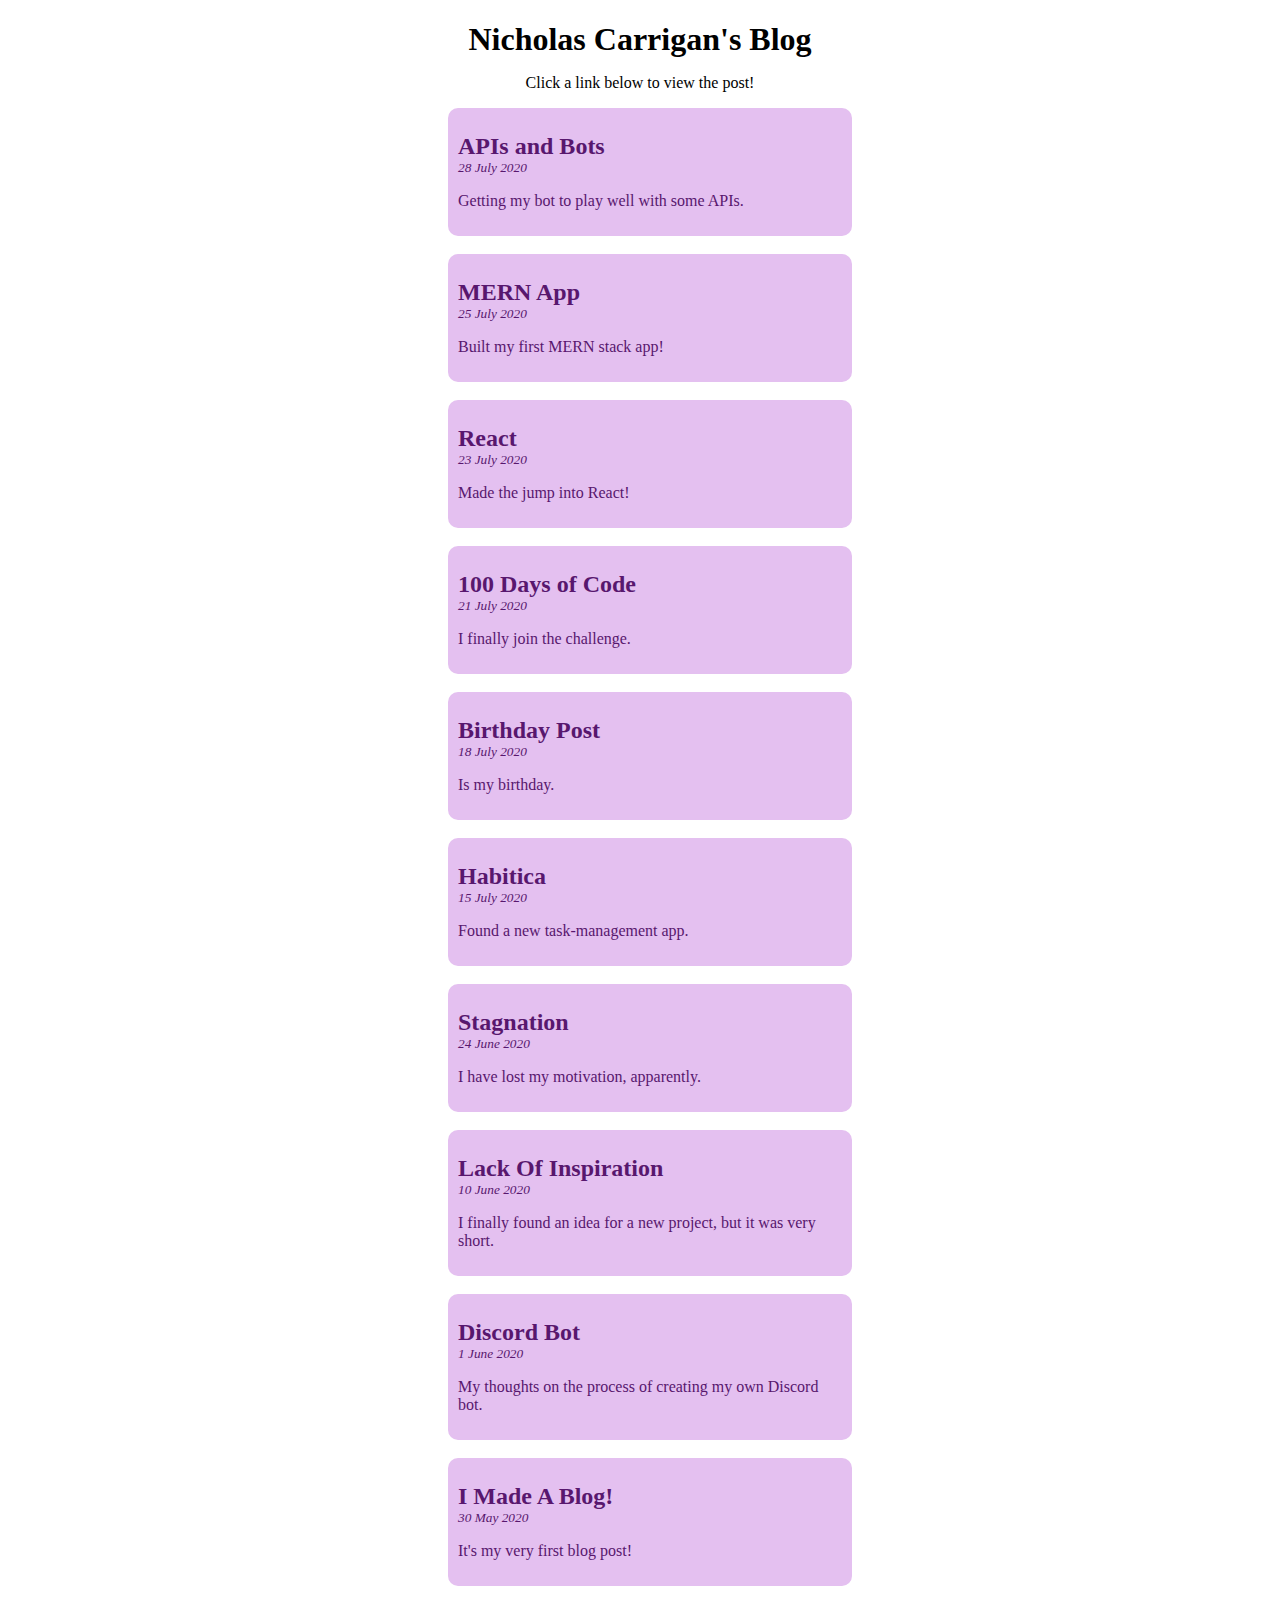
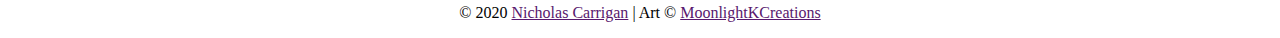
==== archived blog files/index.html @ 951a741c "Update readme" ====
<!DOCTYPE html>
<html lang="en">
  <head>
    <meta charset="utf-8" />
    <title>Nicholas' Blog</title>
    <link rel="stylesheet" type="text/css" href="style.css" />
  </head>

  <body>
    <h1>Nicholas Carrigan's Blog</h1>
    <p>Click a link below to view the post!</p>
    <!--new blog posts here-->
    <div class="blog-link">
      <a href="./Posts/20-07-28.html">
        <h2>APIs and Bots</h2>
        <p class="small">28 July 2020</p>
        <p>Getting my bot to play well with some APIs.</p>
      </a>
    </div>
    <div class="blog-link">
      <a href="./Posts/20-07-25.html">
        <h2>MERN App</h2>
        <p class="small">25 July 2020</p>
        <p>Built my first MERN stack app!</p>
      </a>
    </div>
    <div class="blog-link">
      <a href="./Posts/20-07-23.html">
        <h2>React</h2>
        <p class="small">23 July 2020</p>
        <p>Made the jump into React!</p>
      </a>
    </div>
    <div class="blog-link">
      <a href="./Posts/20-07-21.html">
        <h2>100 Days of Code</h2>
        <p class="small">21 July 2020</p>
        <p>I finally join the challenge.</p>
      </a>
    </div>
    <div class="blog-link">
      <a href="./Posts/20-07-18.html">
        <h2>Birthday Post</h2>
        <p class="small">18 July 2020</p>
        <p>Is my birthday.</p>
      </a>
    </div>
    <div class="blog-link">
      <a href="./Posts/20-07-15.html">
        <h2>Habitica</h2>
        <p class="small">15 July 2020</p>
        <p>Found a new task-management app.</p>
      </a>
    </div>
    <div class="blog-link">
      <a href="./Posts/20-06-24.html">
        <h2>Stagnation</h2>
        <p class="small">24 June 2020</p>
        <p>I have lost my motivation, apparently.</p>
      </a>
    </div>
    <div class="blog-link">
      <a href="./Posts/20-06-10.html">
        <h2>Lack Of Inspiration</h2>
        <p class="small">10 June 2020</p>
        <p>I finally found an idea for a new project, but it was very short.</p>
      </a>
    </div>
    <div class="blog-link">
      <a href="./Posts/20-06-01.html">
        <h2>Discord Bot</h2>
        <p class="small">1 June 2020</p>
        <p>My thoughts on the process of creating my own Discord bot.</p>
      </a>
    </div>
    <div class="blog-link">
      <a href="./Posts/20-05-30.html">
        <h2>I Made A Blog!</h2>
        <p class="small">30 May 2020</p>
        <p>It's my very first blog post!</p>
      </a>
    </div>
  </body>
  <footer>
    <p>
      &copy; 2020
      <a
        class="footlink"
        href="https://www.nhcarrigan.com"
        target="_blank"
        rel="noopener noreferrer"
        >Nicholas Carrigan</a
      >
      | Art &copy;
      <a
        class="footlink"
        href="https://meitanteimoonlight.wixsite.com/moonlightkcreations"
        target="_blank"
        rel="noopener noreferrer"
        >MoonlightKCreations</a
      >
    </p>
  </footer>
</html>
---- archived blog files/style.css ----
a {
  text-decoration: none;
  color: #58176e;
}

.footlink {
  text-decoration: underline;
}

body {
  margin: 0px 0px 0px 0px;
  text-align: center;
  background: url("../background.png") no-repeat center center fixed;
  background-color: rgba(255, 255, 255, 0.5);
  background-blend-mode: lighten;
  background-position: fixed;
  background-size: cover;
}

.blog-link {
  background: #e4c0f0;
  border-radius: 10px;
  color: black;
  width: 30vw;
  margin-left: 35vw;
  margin-bottom: 2vh;
  text-align: left;
  padding: 5px 10px 10px 10px;
}

h2 {
  margin-bottom: 0;
}

.small {
  margin-top: 0;
  font-style: italic;
  font-size: 10pt;
}

h1 {
  margin-bottom: 0;
}

#home {
  margin-top: 0;
}
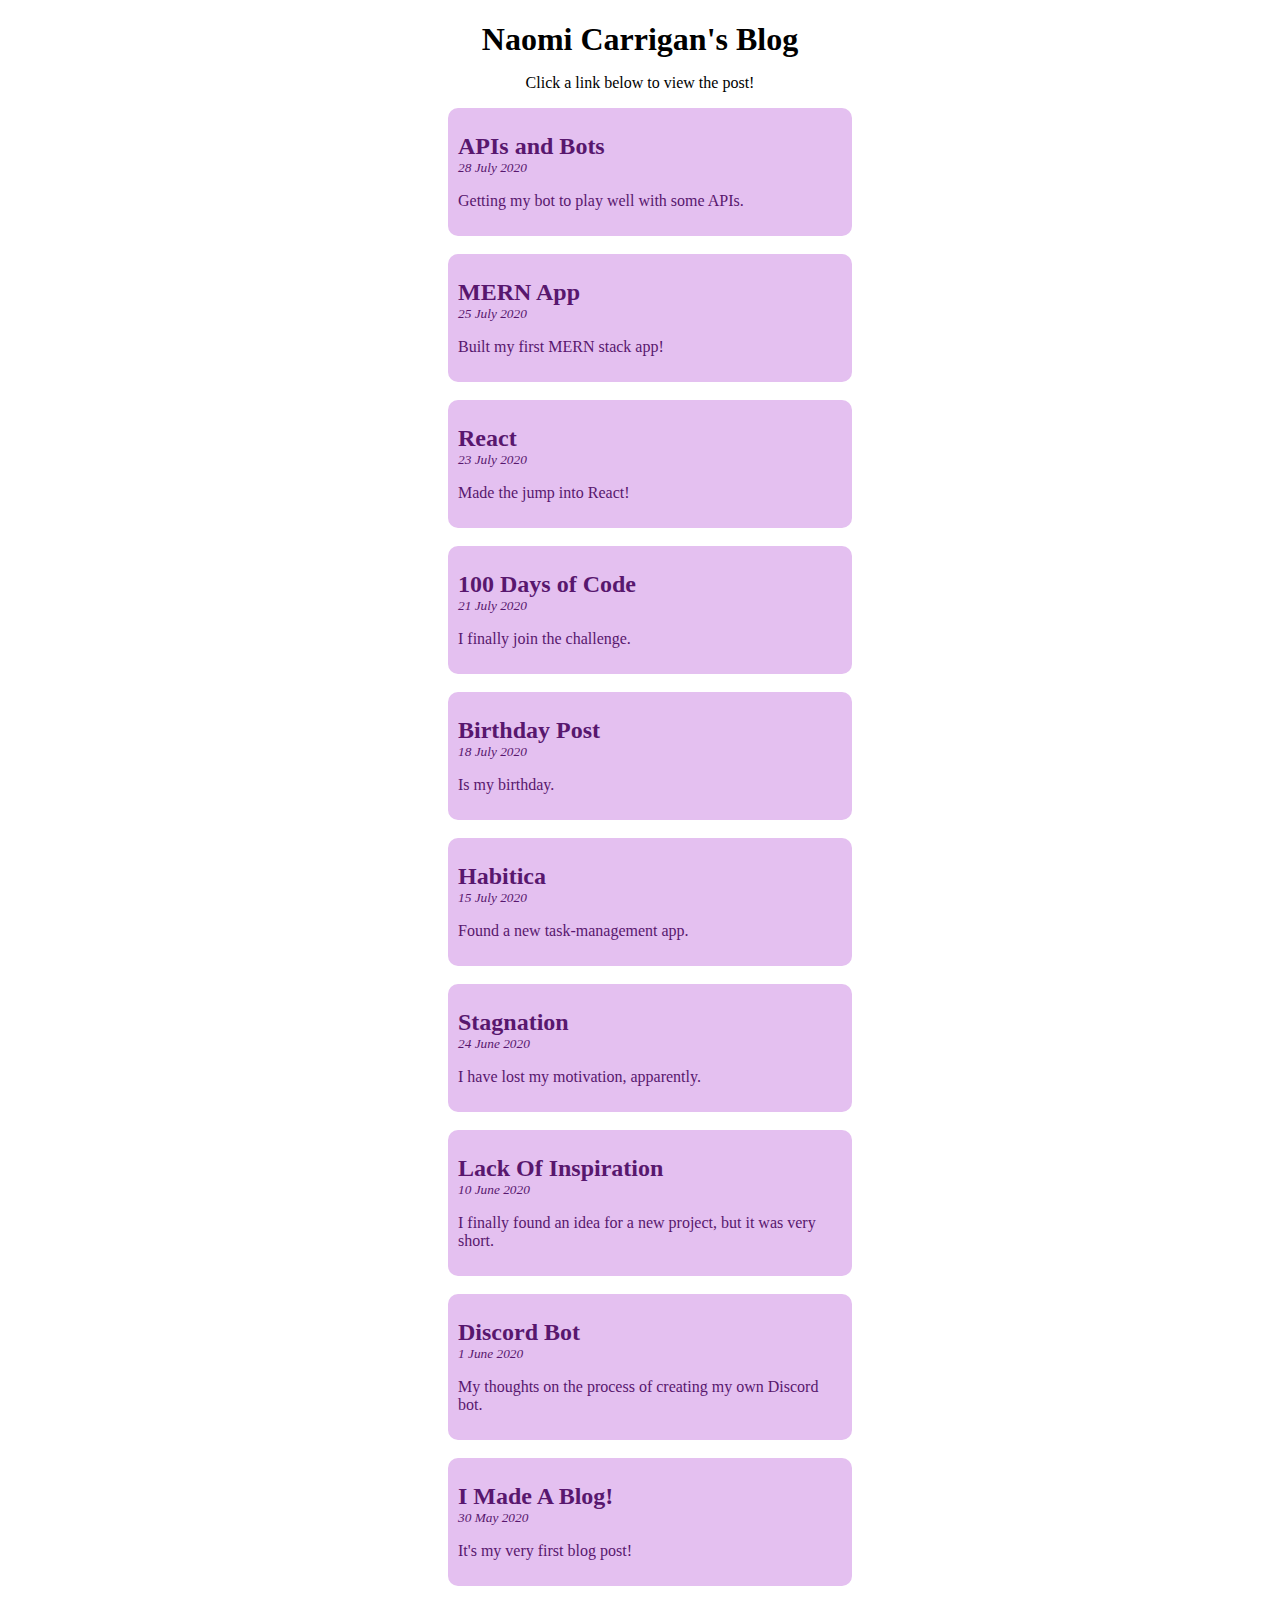
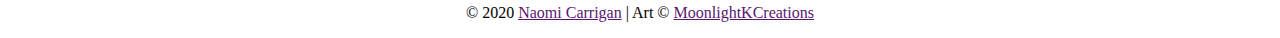
==== commit 0ebb051d: "name" ====
--- a/archived blog files/index.html
+++ b/archived blog files/index.html
@@ -2,12 +2,12 @@
 <html lang="en">
   <head>
     <meta charset="utf-8" />
-    <title>Nicholas' Blog</title>
+    <title>Naomi' Blog</title>
     <link rel="stylesheet" type="text/css" href="style.css" />
   </head>
 
   <body>
-    <h1>Nicholas Carrigan's Blog</h1>
+    <h1>Naomi Carrigan's Blog</h1>
     <p>Click a link below to view the post!</p>
     <!--new blog posts here-->
     <div class="blog-link">
@@ -89,7 +89,7 @@
         href="https://www.nhcarrigan.com"
         target="_blank"
         rel="noopener noreferrer"
-        >Nicholas Carrigan</a
+        >Naomi Carrigan</a
       >
       | Art &copy;
       <a
